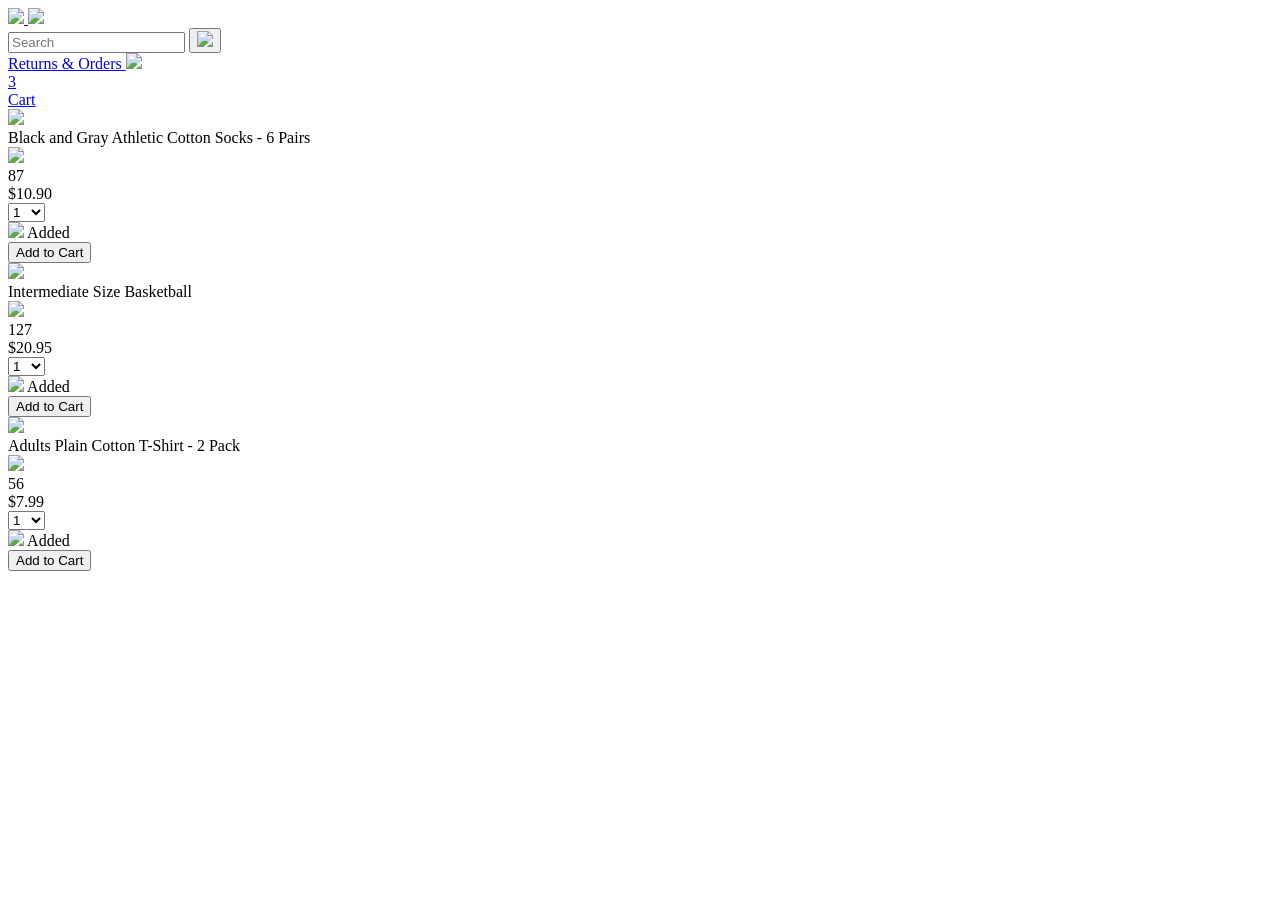
==== amazon.html @ 9a3124da "add to cart btn interactive" ====
<!DOCTYPE html>
<html>
  <head>
    <title>Amazon Project</title>

    <!-- This code is needed for responsive design to work.
      (Responsive design = make the website look good on
      smaller screen sizes like a phone or a tablet). -->
    <meta name="viewport" content="width=device-width, initial-scale=1">

    <!-- Load a font called Roboto from Google Fonts. -->
    <link rel="preconnect" href="https://fonts.googleapis.com">
    <link rel="preconnect" href="https://fonts.gstatic.com" crossorigin>
    <link href="https://fonts.googleapis.com/css2?family=Roboto:wght@400;500;700&display=swap" rel="stylesheet">

    <!-- Here are the CSS files for this page. -->
    <link rel="stylesheet" href="styles/shared/general.css">
    <link rel="stylesheet" href="styles/shared/amazon-header.css">
    <link rel="stylesheet" href="styles/pages/amazon.css">
  </head>
  <body>
    <div class="amazon-header">
      <div class="amazon-header-left-section">
        <a href="amazon.html" class="header-link">
          <img class="amazon-logo"
            src="images/amazon-logo-white.png">
          <img class="amazon-mobile-logo"
            src="images/amazon-mobile-logo-white.png">
        </a>
      </div>

      <div class="amazon-header-middle-section">
        <input class="search-bar" type="text" placeholder="Search">

        <button class="search-button">
          <img class="search-icon" src="images/icons/search-icon.png">
        </button>
      </div>

      <div class="amazon-header-right-section">
        <a class="orders-link header-link" href="orders.html">
          <span class="returns-text">Returns</span>
          <span class="orders-text">& Orders</span>
        </a>

        <a class="cart-link header-link" href="checkout.html">
          <img class="cart-icon" src="images/icons/cart-icon.png">
          <div class="cart-quantity">3</div>
          <div class="cart-text">Cart</div>
        </a>
      </div>
    </div>
    
    <div class="main">
      <div class="products-grid">
        <div class="product-container">
          <div class="product-image-container">
            <img class="product-image"
              src="images/products/athletic-cotton-socks-6-pairs.jpg">
          </div>

          <div class="product-name limit-text-to-2-lines">
            Black and Gray Athletic Cotton Socks - 6 Pairs
          </div>

          <div class="product-rating-container">
            <img class="product-rating-stars"
              src="images/ratings/rating-45.png">
            <div class="product-rating-count link-primary">
              87
            </div>
          </div>

          <div class="product-price">
            $10.90
          </div>

          <div class="product-quantity-container">
            <select>
              <option selected value="1">1</option>
              <option value="2">2</option>
              <option value="3">3</option>
              <option value="4">4</option>
              <option value="5">5</option>
              <option value="6">6</option>
              <option value="7">7</option>
              <option value="8">8</option>
              <option value="9">9</option>
              <option value="10">10</option>
            </select>
          </div>

          <div class="product-spacer"></div>

          <div class="added-to-cart">
            <img src="images/icons/checkmark.png">
            Added
          </div>

          <button class="add-to-cart-button button-primary">
            Add to Cart
          </button>
        </div>

        <div class="product-container">
          <div class="product-image-container">
            <img class="product-image"
              src="images/products/intermediate-composite-basketball.jpg">
          </div>

          <div class="product-name limit-text-to-2-lines">
            Intermediate Size Basketball
          </div>

          <div class="product-rating-container">
            <img class="product-rating-stars"
              src="images/ratings/rating-40.png">
            <div class="product-rating-count link-primary">
              127
            </div>
          </div>

          <div class="product-price">
            $20.95
          </div>

          <div class="product-quantity-container">
            <select>
              <option selected value="1">1</option>
              <option value="2">2</option>
              <option value="3">3</option>
              <option value="4">4</option>
              <option value="5">5</option>
              <option value="6">6</option>
              <option value="7">7</option>
              <option value="8">8</option>
              <option value="9">9</option>
              <option value="10">10</option>
            </select>
          </div>

          <div class="product-spacer"></div>

          <div class="added-to-cart">
            <img src="images/icons/checkmark.png">
            Added
          </div>

          <button class="add-to-cart-button button-primary">
            Add to Cart
          </button>
        </div>

        <div class="product-container">
          <div class="product-image-container">
            <img class="product-image"
              src="images/products/adults-plain-cotton-tshirt-2-pack-teal.jpg">
          </div>

          <div class="product-name limit-text-to-2-lines">
            Adults Plain Cotton T-Shirt - 2 Pack
          </div>

          <div class="product-rating-container">
            <img class="product-rating-stars"
              src="images/ratings/rating-45.png">
            <div class="product-rating-count link-primary">
              56
            </div>
          </div>

          <div class="product-price">
            $7.99
          </div>

          <div class="product-quantity-container">
            <select>
              <option selected value="1">1</option>
              <option value="2">2</option>
              <option value="3">3</option>
              <option value="4">4</option>
              <option value="5">5</option>
              <option value="6">6</option>
              <option value="7">7</option>
              <option value="8">8</option>
              <option value="9">9</option>
              <option value="10">10</option>
            </select>
          </div>

          <div class="product-spacer"></div>

          <div class="added-to-cart">
            <img src="images/icons/checkmark.png">
            Added
          </div>

          <button class="add-to-cart-button button-primary">
            Add to Cart
          </button>
        </div>
      </div>
    </div>

    <script src="scripts/amazon.js"></script>
  </body>
</html>
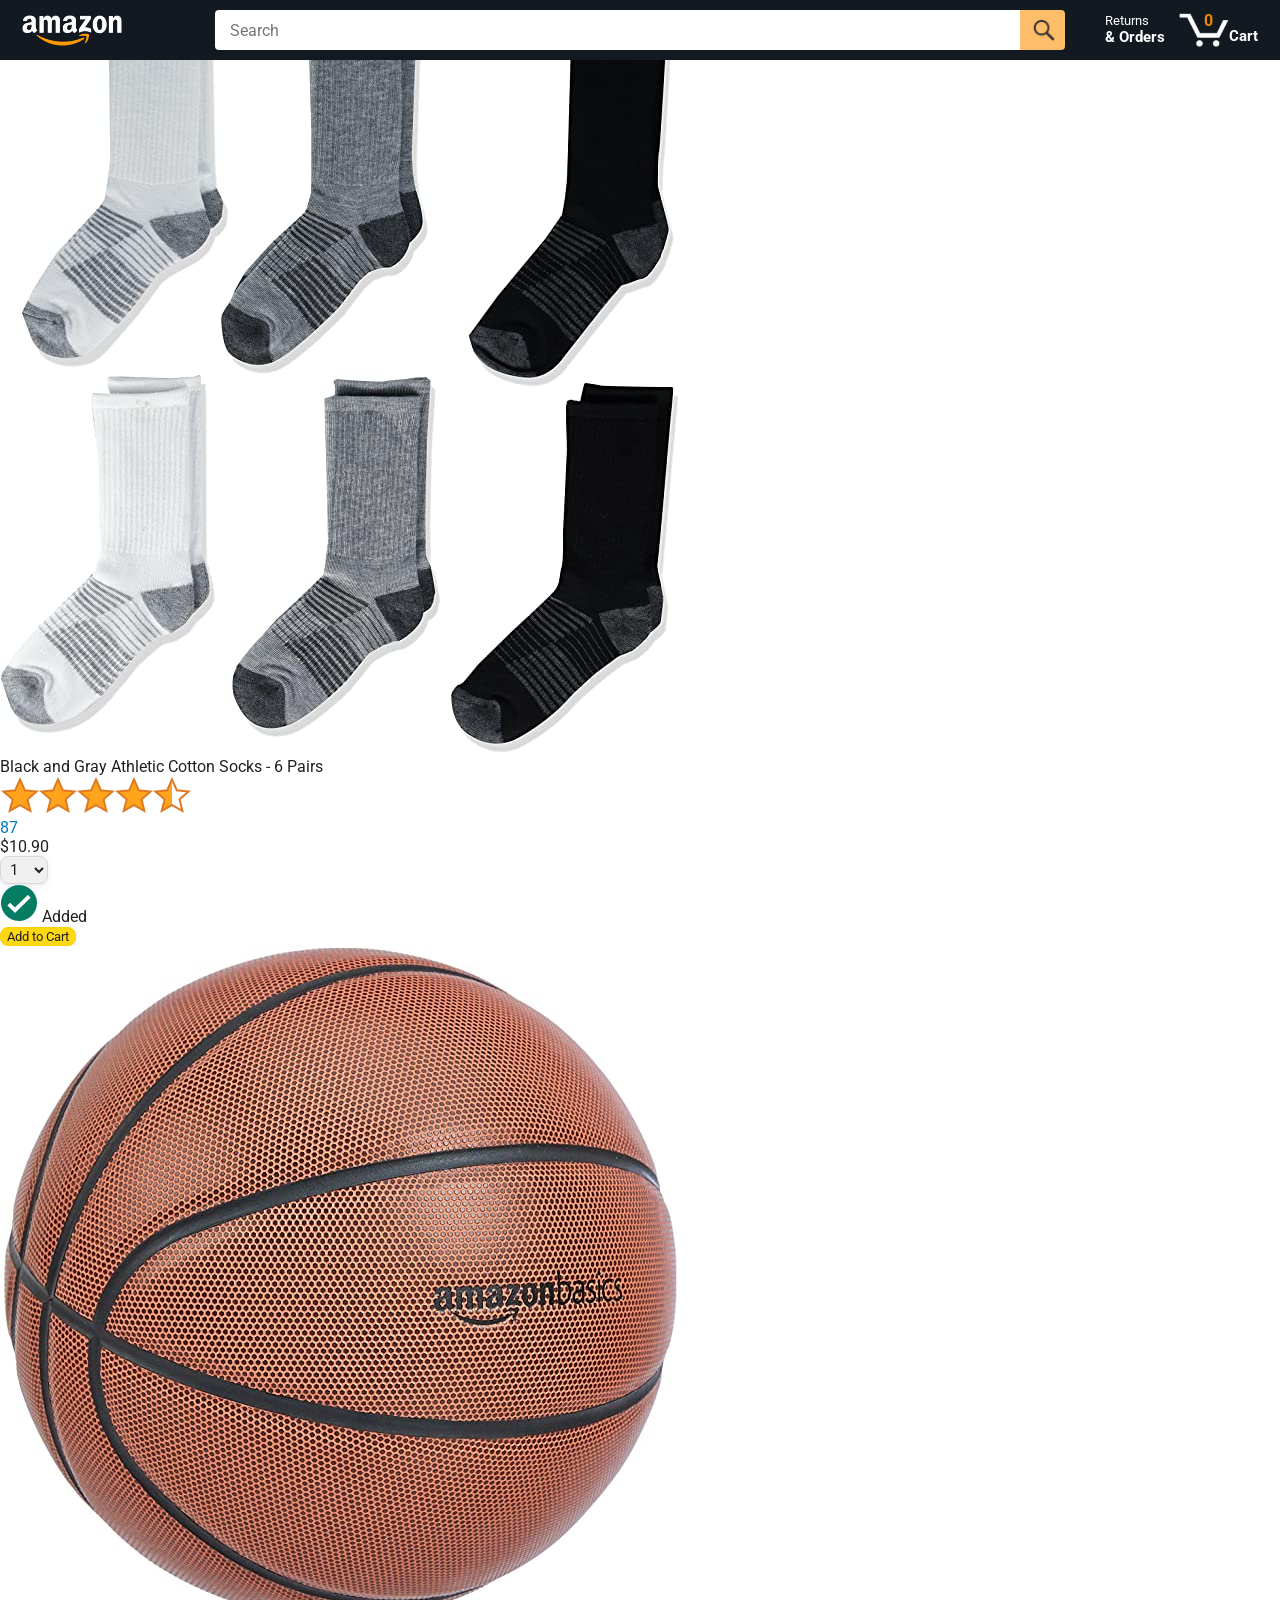
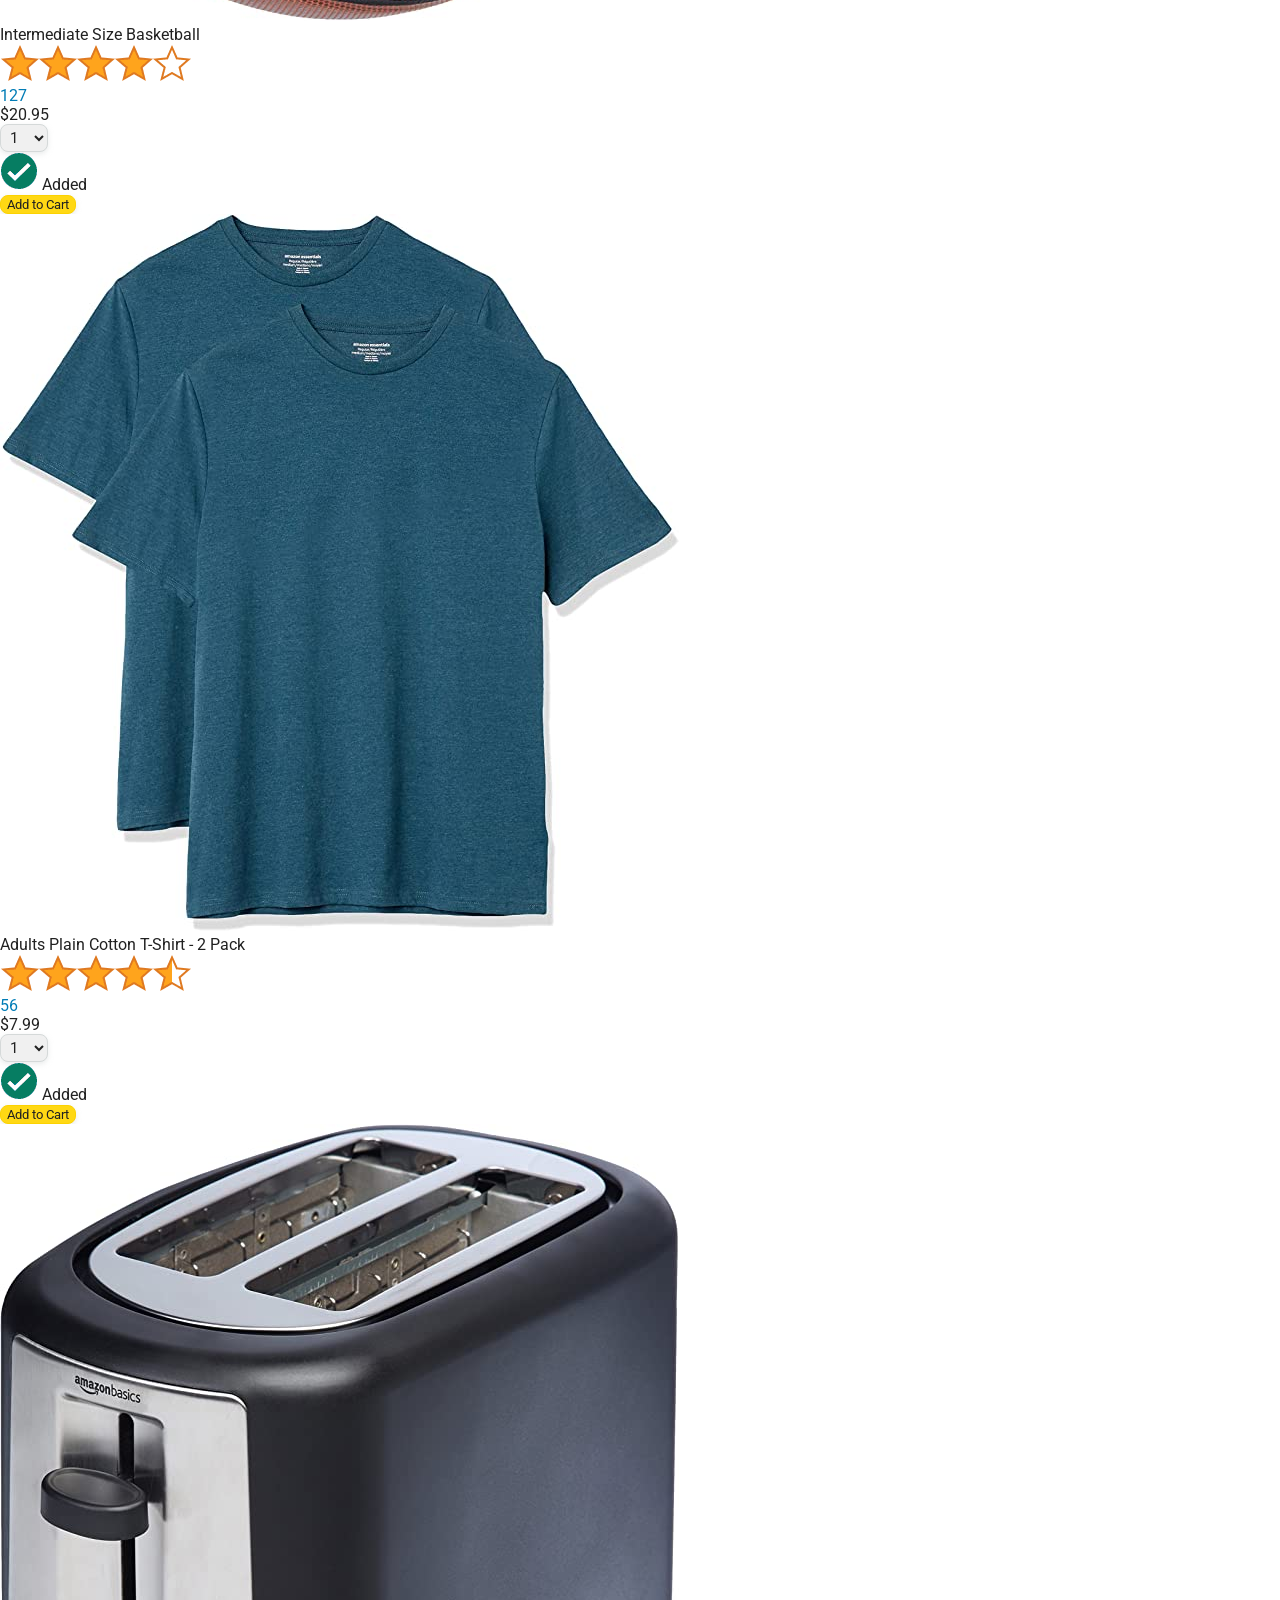
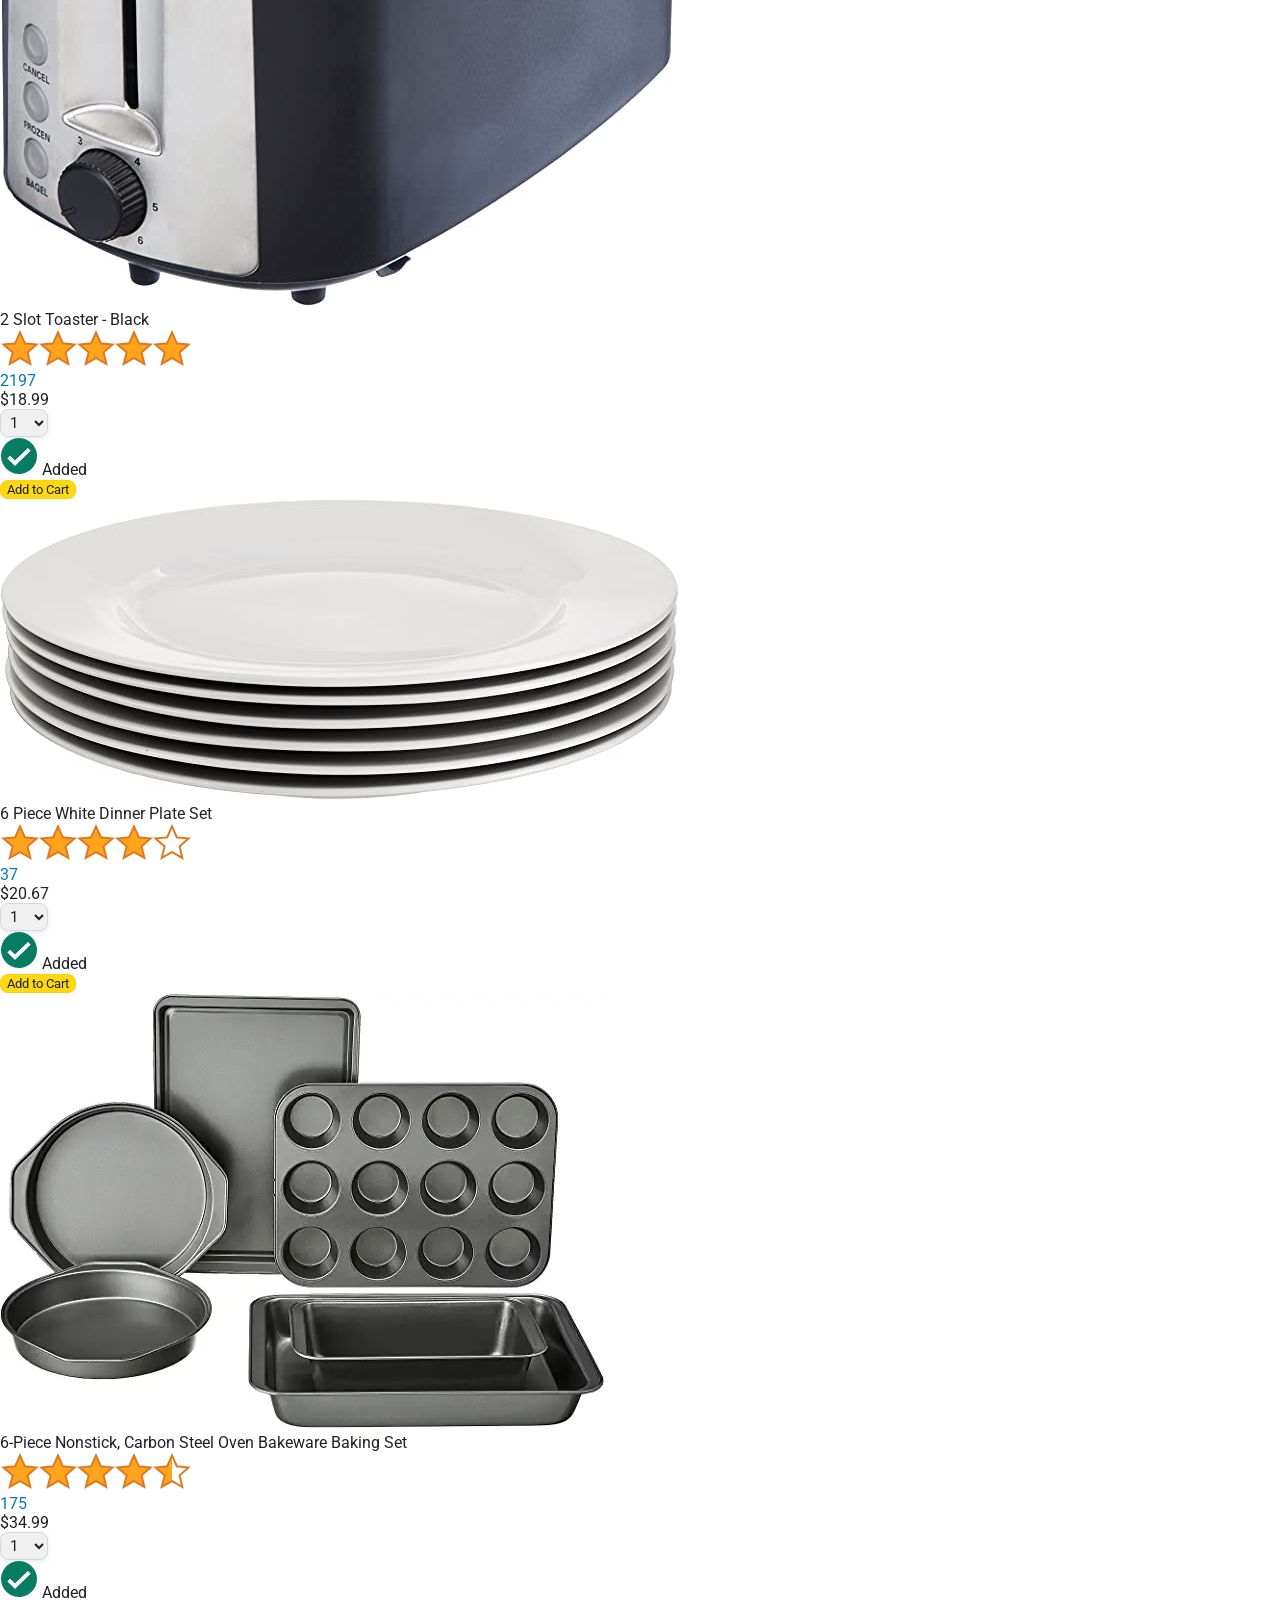
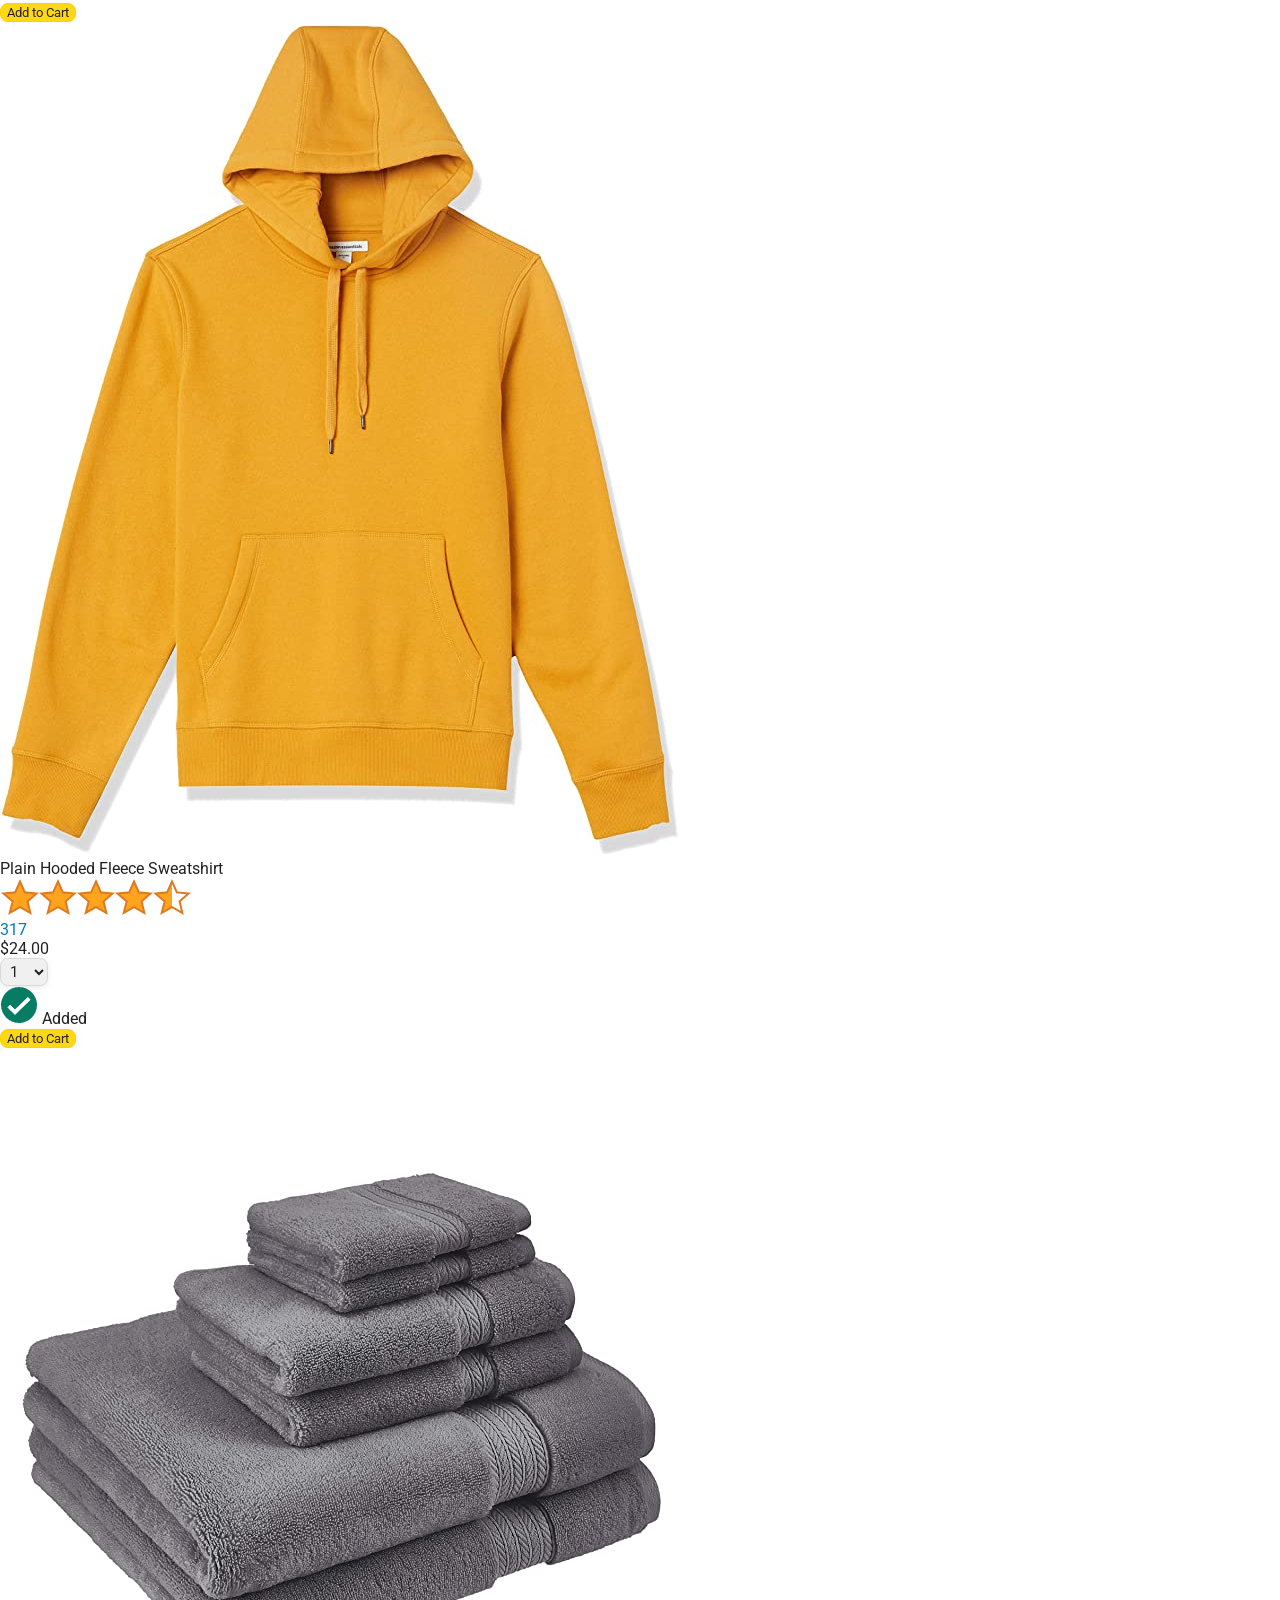
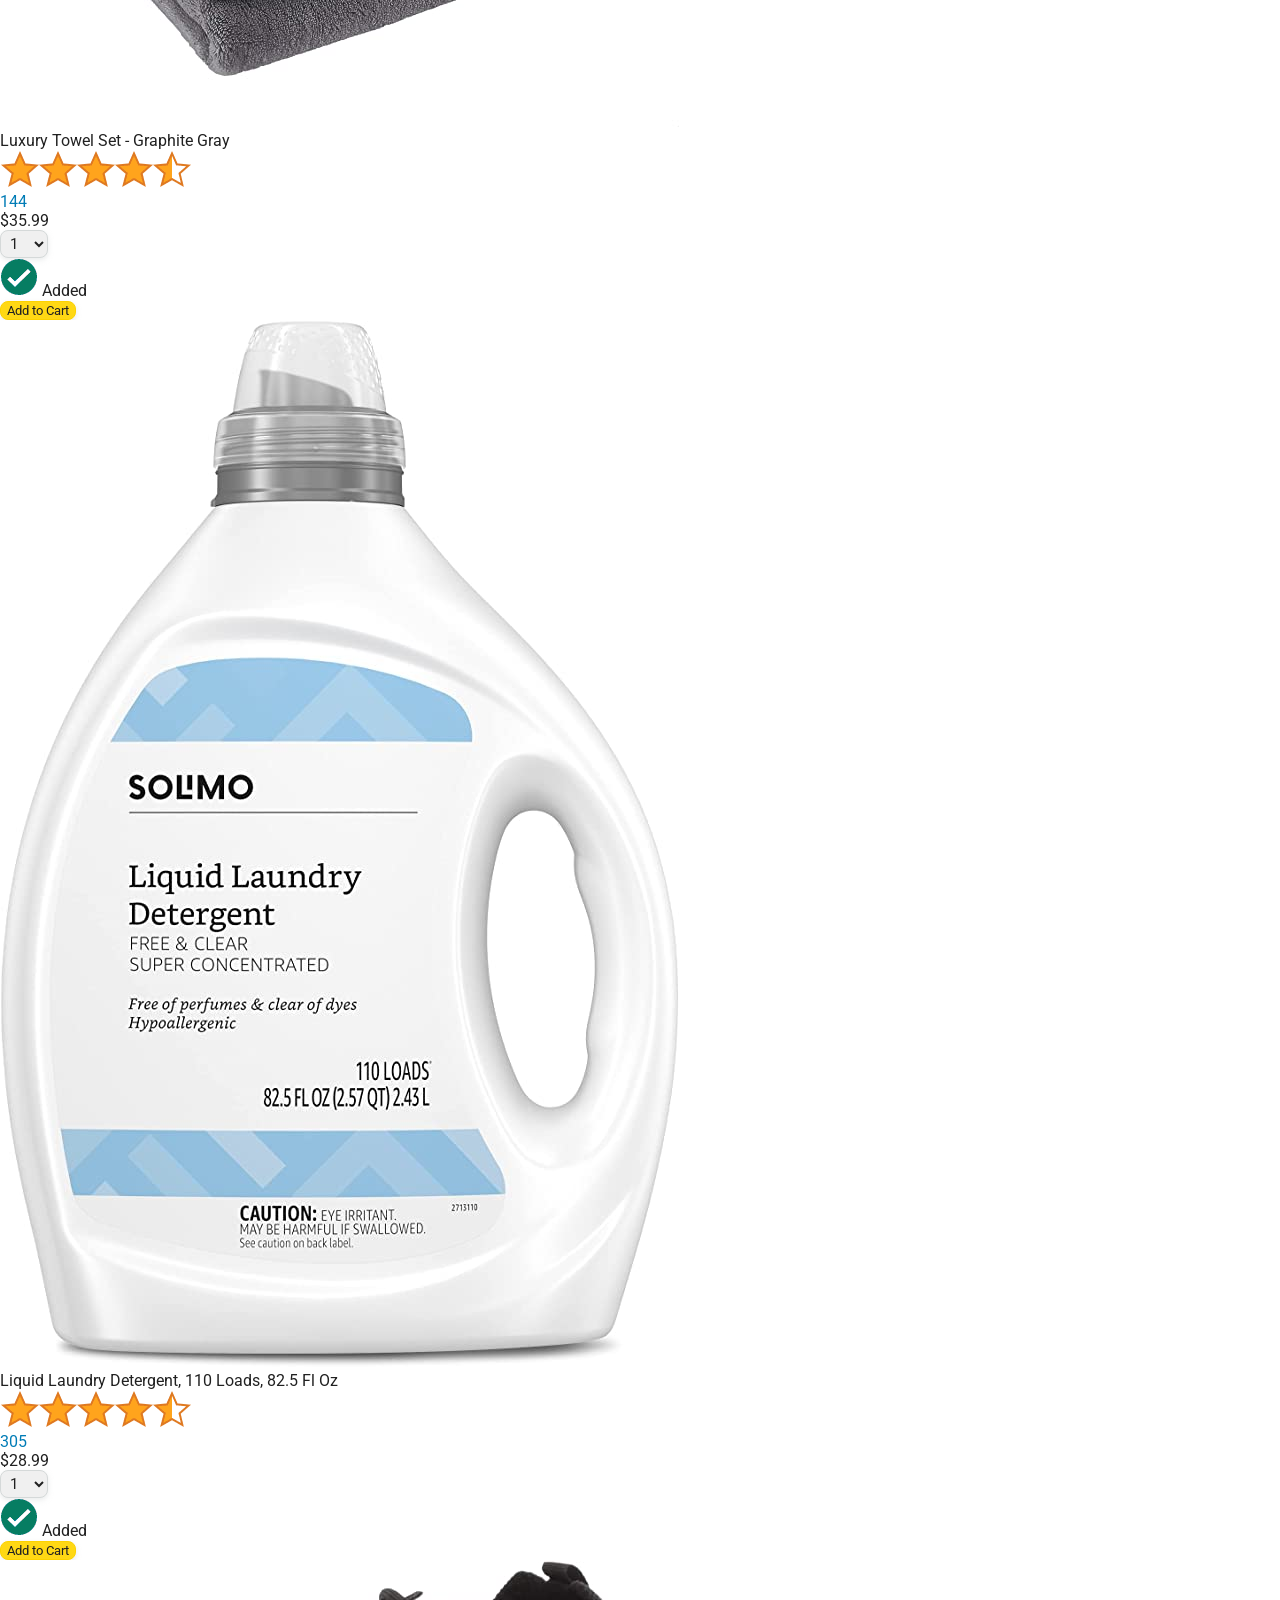
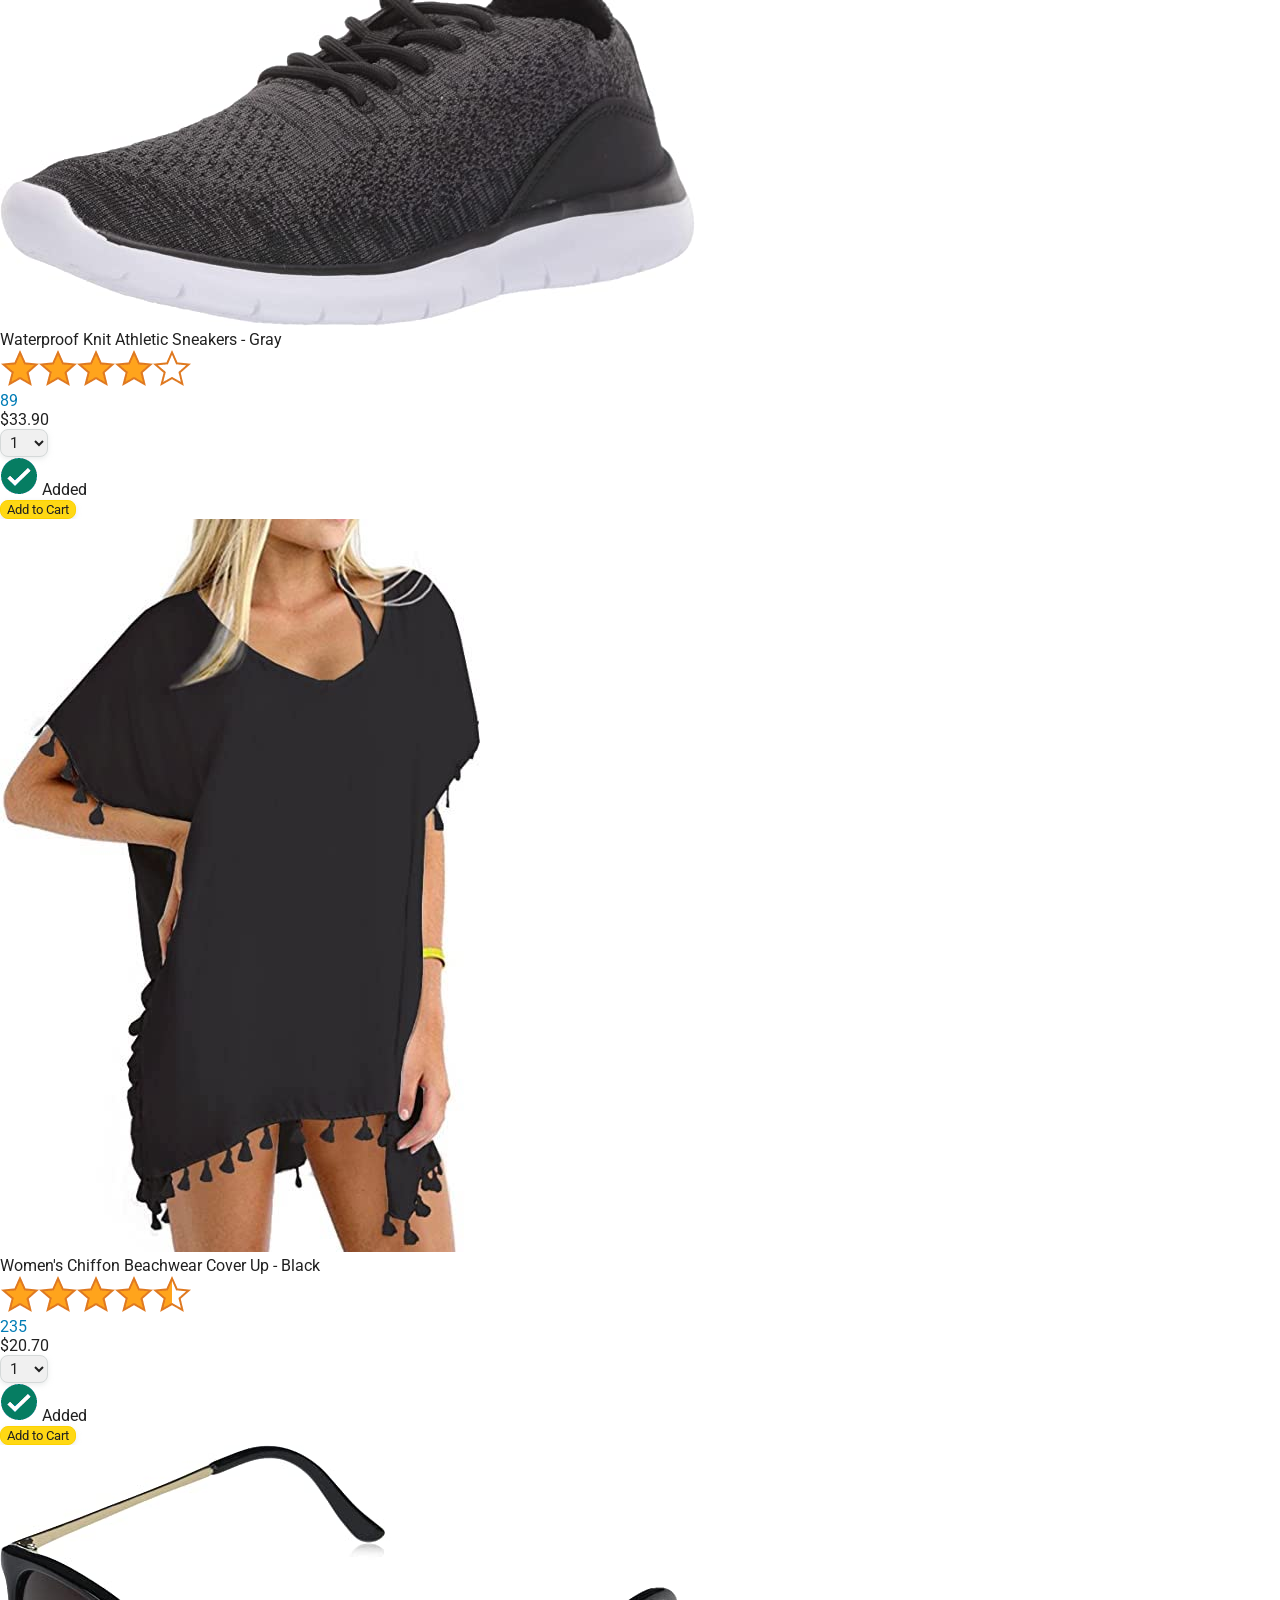
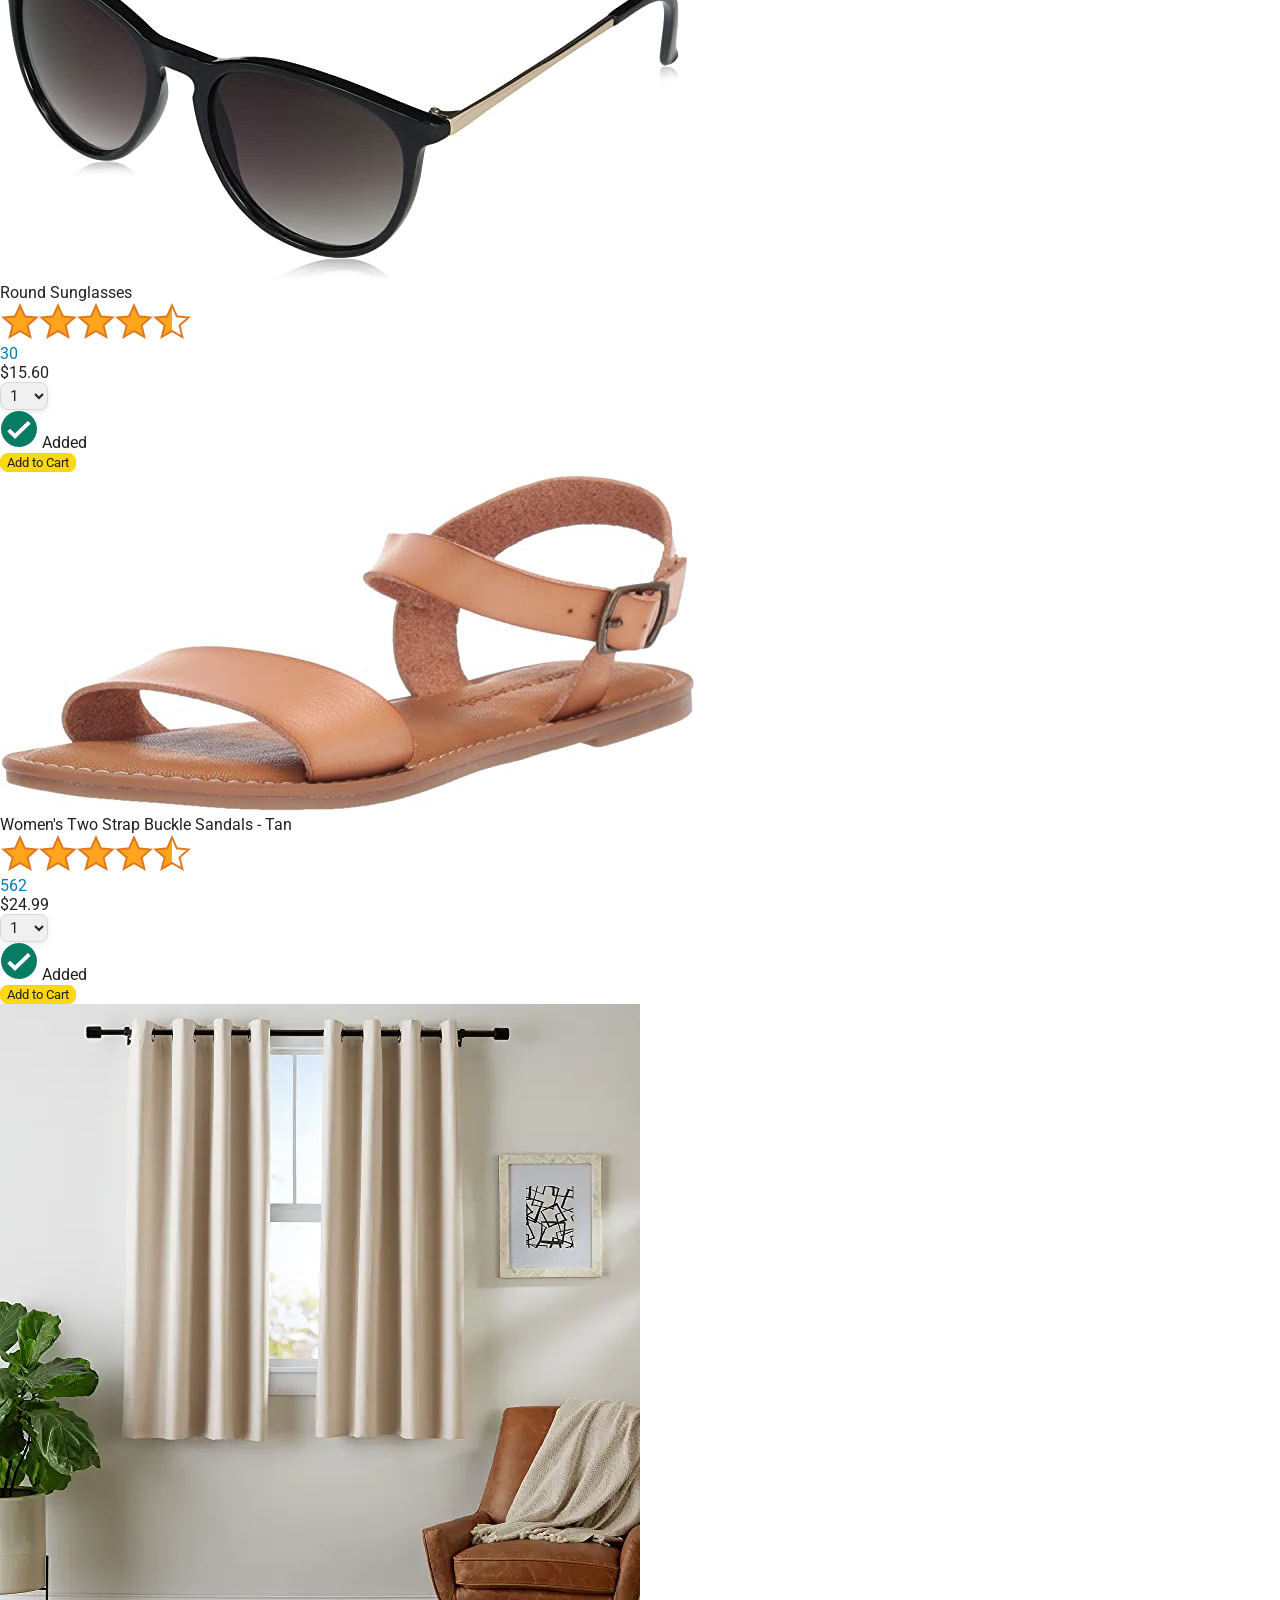
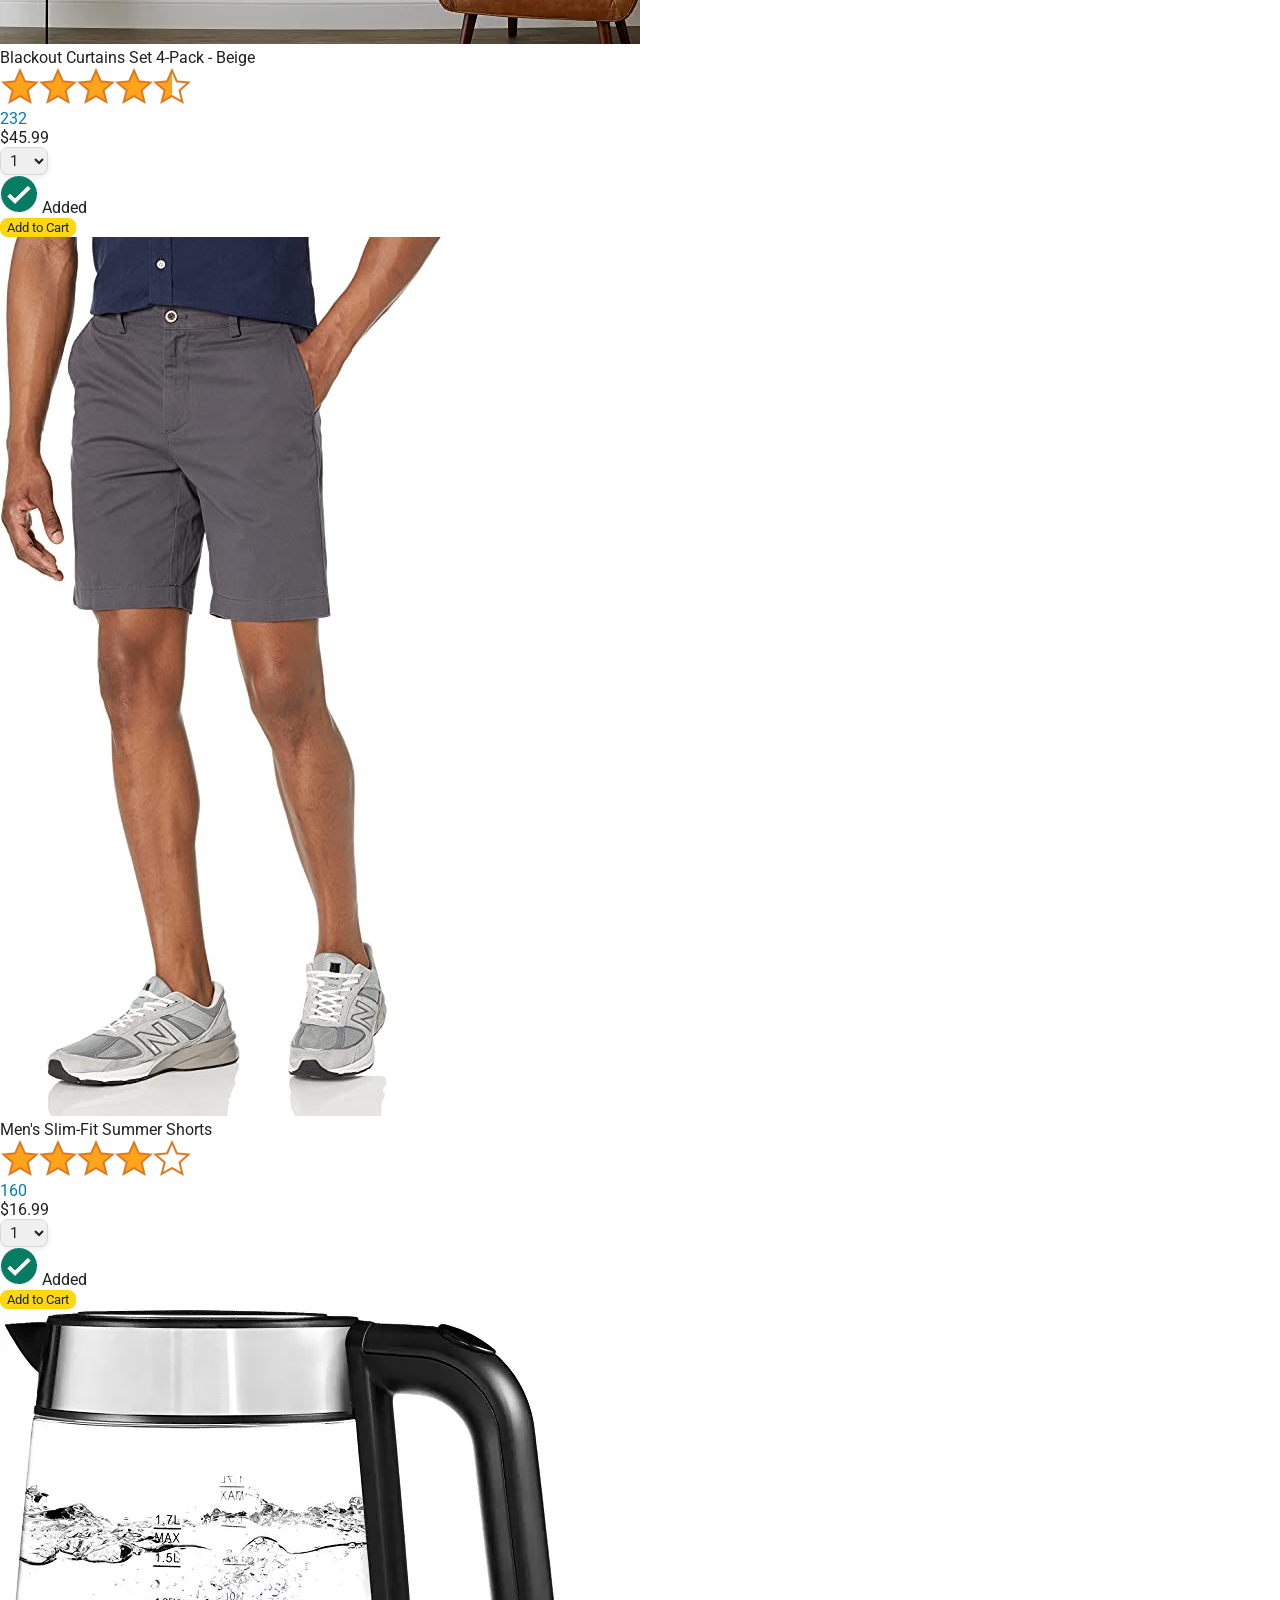
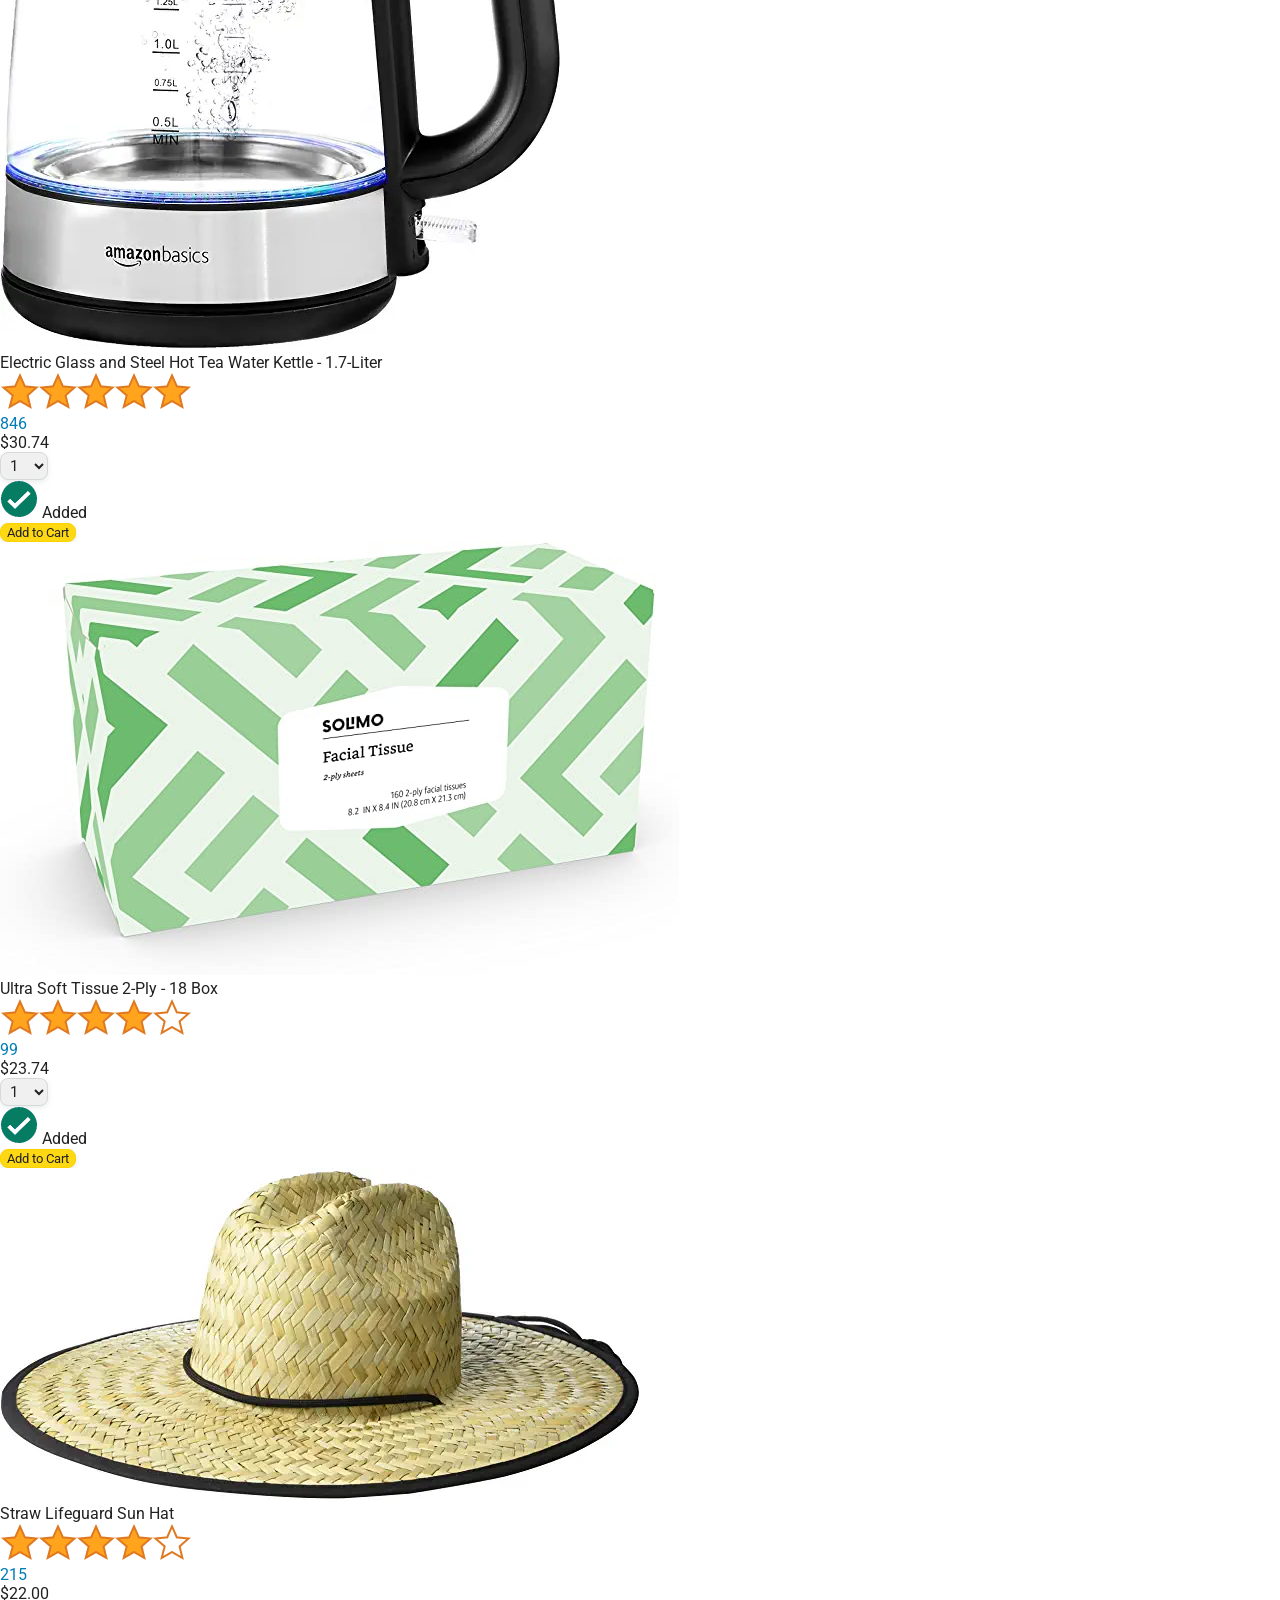
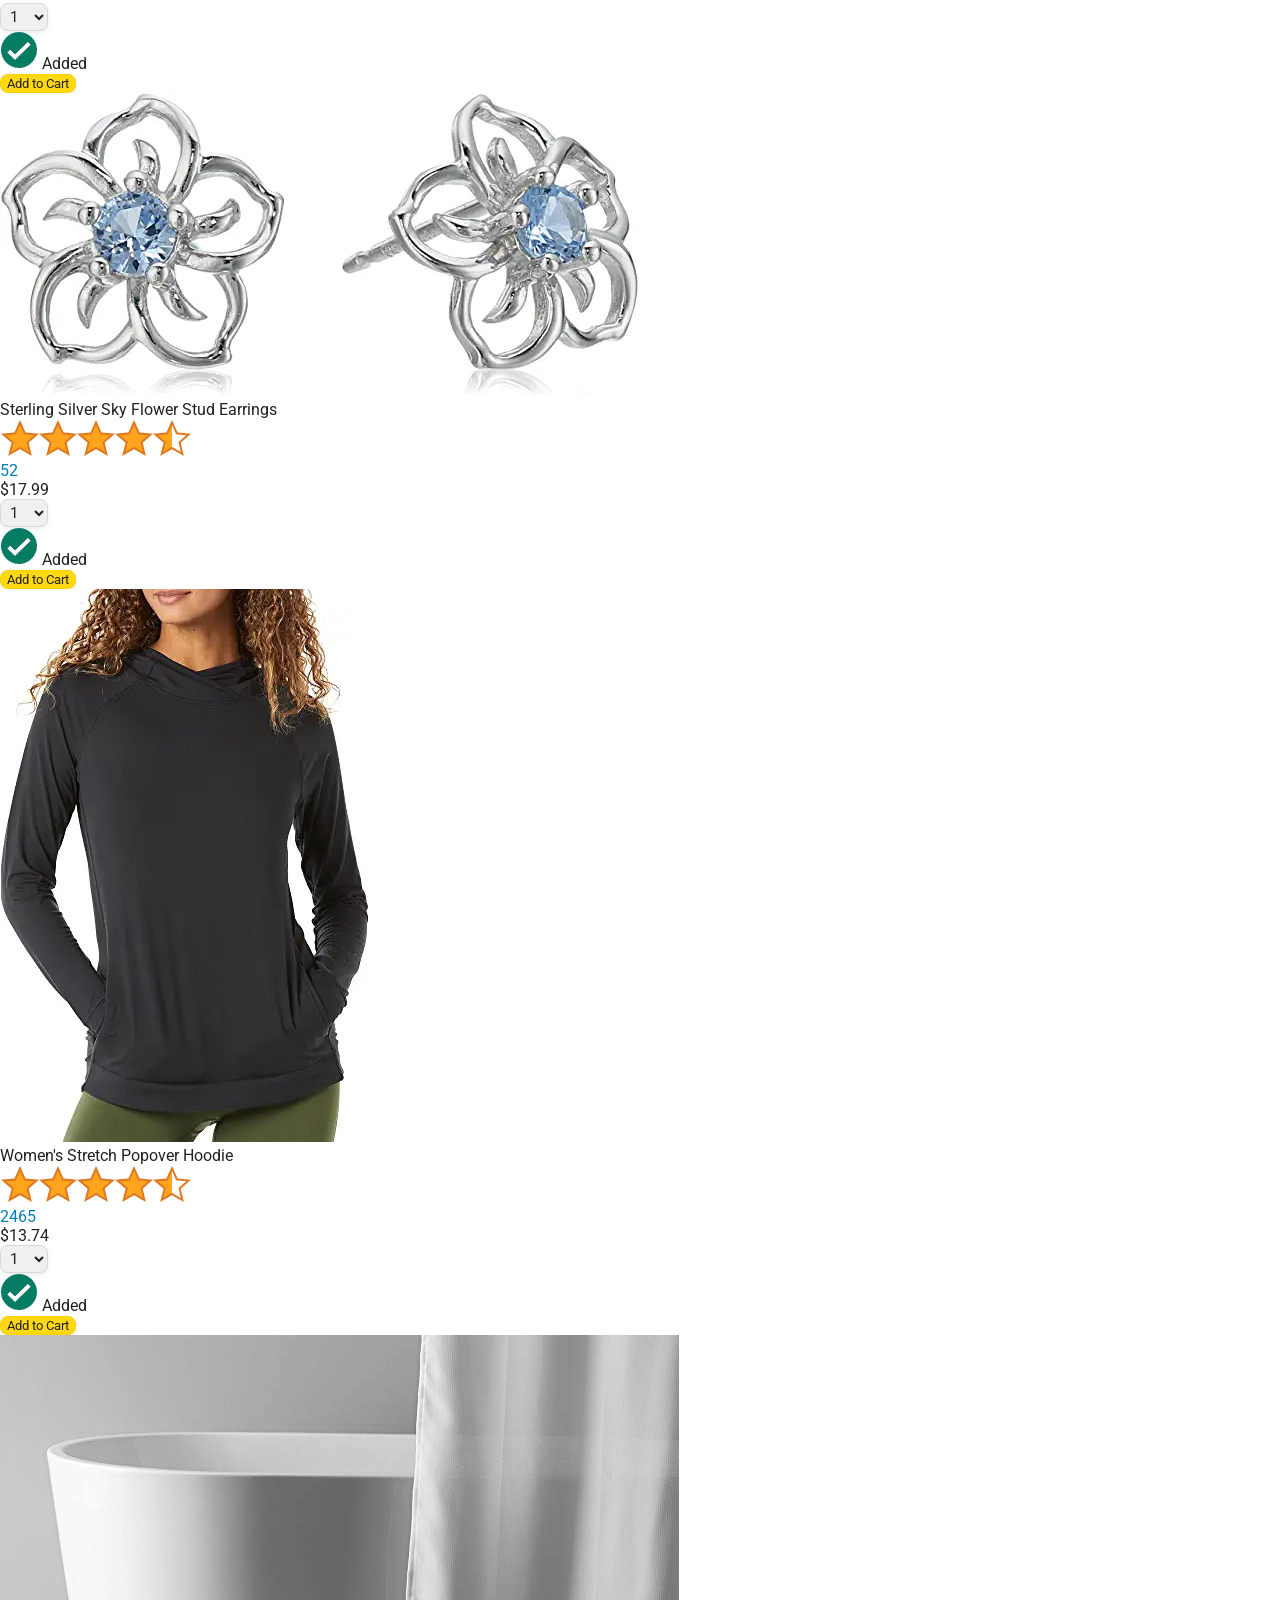
==== commit 025a4df7: "fixed price formatting and radio button" ====
--- a/amazon.html
+++ b/amazon.html
@@ -1,4 +1,4 @@
-<!DOCTYPE html>
+<!doctype html>
 <html>
   <head>
     <title>Amazon Project</title>
@@ -6,34 +6,38 @@
     <!-- This code is needed for responsive design to work.
       (Responsive design = make the website look good on
       smaller screen sizes like a phone or a tablet). -->
-    <meta name="viewport" content="width=device-width, initial-scale=1">
+    <meta name="viewport" content="width=device-width, initial-scale=1" />
 
     <!-- Load a font called Roboto from Google Fonts. -->
-    <link rel="preconnect" href="https://fonts.googleapis.com">
-    <link rel="preconnect" href="https://fonts.gstatic.com" crossorigin>
-    <link href="https://fonts.googleapis.com/css2?family=Roboto:wght@400;500;700&display=swap" rel="stylesheet">
+    <link rel="preconnect" href="https://fonts.googleapis.com" />
+    <link rel="preconnect" href="https://fonts.gstatic.com" crossorigin />
+    <link
+      href="https://fonts.googleapis.com/css2?family=Roboto:wght@400;500;700&display=swap"
+      rel="stylesheet"
+    />
 
     <!-- Here are the CSS files for this page. -->
-    <link rel="stylesheet" href="styles/shared/general.css">
-    <link rel="stylesheet" href="styles/shared/amazon-header.css">
-    <link rel="stylesheet" href="styles/pages/amazon.css">
+    <link rel="stylesheet" href="styles/shared/general.css" />
+    <link rel="stylesheet" href="styles/shared/amazon-header.css" />
+    <link rel="stylesheet" href="styles/pages/amazon.css" />
   </head>
   <body>
     <div class="amazon-header">
       <div class="amazon-header-left-section">
         <a href="amazon.html" class="header-link">
-          <img class="amazon-logo"
-            src="images/amazon-logo-white.png">
-          <img class="amazon-mobile-logo"
-            src="images/amazon-mobile-logo-white.png">
+          <img class="amazon-logo" src="images/amazon-logo-white.png" />
+          <img
+            class="amazon-mobile-logo"
+            src="images/amazon-mobile-logo-white.png"
+          />
         </a>
       </div>
 
       <div class="amazon-header-middle-section">
-        <input class="search-bar" type="text" placeholder="Search">
+        <input class="search-bar" type="text" placeholder="Search" />
 
         <button class="search-button">
-          <img class="search-icon" src="images/icons/search-icon.png">
+          <img class="search-icon" src="images/icons/search-icon.png" />
         </button>
       </div>
 
@@ -44,164 +48,21 @@
         </a>
 
         <a class="cart-link header-link" href="checkout.html">
-          <img class="cart-icon" src="images/icons/cart-icon.png">
-          <div class="cart-quantity">3</div>
+          <img class="cart-icon" src="images/icons/cart-icon.png" />
+          <div class="cart-quantity js-cart-quantity">0</div>
           <div class="cart-text">Cart</div>
         </a>
       </div>
     </div>
-    
+
     <div class="main">
-      <div class="products-grid">
-        <div class="product-container">
-          <div class="product-image-container">
-            <img class="product-image"
-              src="images/products/athletic-cotton-socks-6-pairs.jpg">
-          </div>
-
-          <div class="product-name limit-text-to-2-lines">
-            Black and Gray Athletic Cotton Socks - 6 Pairs
-          </div>
-
-          <div class="product-rating-container">
-            <img class="product-rating-stars"
-              src="images/ratings/rating-45.png">
-            <div class="product-rating-count link-primary">
-              87
-            </div>
-          </div>
-
-          <div class="product-price">
-            $10.90
-          </div>
-
-          <div class="product-quantity-container">
-            <select>
-              <option selected value="1">1</option>
-              <option value="2">2</option>
-              <option value="3">3</option>
-              <option value="4">4</option>
-              <option value="5">5</option>
-              <option value="6">6</option>
-              <option value="7">7</option>
-              <option value="8">8</option>
-              <option value="9">9</option>
-              <option value="10">10</option>
-            </select>
-          </div>
-
-          <div class="product-spacer"></div>
-
-          <div class="added-to-cart">
-            <img src="images/icons/checkmark.png">
-            Added
-          </div>
-
-          <button class="add-to-cart-button button-primary">
-            Add to Cart
-          </button>
-        </div>
-
-        <div class="product-container">
-          <div class="product-image-container">
-            <img class="product-image"
-              src="images/products/intermediate-composite-basketball.jpg">
-          </div>
-
-          <div class="product-name limit-text-to-2-lines">
-            Intermediate Size Basketball
-          </div>
-
-          <div class="product-rating-container">
-            <img class="product-rating-stars"
-              src="images/ratings/rating-40.png">
-            <div class="product-rating-count link-primary">
-              127
-            </div>
-          </div>
-
-          <div class="product-price">
-            $20.95
-          </div>
-
-          <div class="product-quantity-container">
-            <select>
-              <option selected value="1">1</option>
-              <option value="2">2</option>
-              <option value="3">3</option>
-              <option value="4">4</option>
-              <option value="5">5</option>
-              <option value="6">6</option>
-              <option value="7">7</option>
-              <option value="8">8</option>
-              <option value="9">9</option>
-              <option value="10">10</option>
-            </select>
-          </div>
-
-          <div class="product-spacer"></div>
-
-          <div class="added-to-cart">
-            <img src="images/icons/checkmark.png">
-            Added
-          </div>
-
-          <button class="add-to-cart-button button-primary">
-            Add to Cart
-          </button>
-        </div>
-
-        <div class="product-container">
-          <div class="product-image-container">
-            <img class="product-image"
-              src="images/products/adults-plain-cotton-tshirt-2-pack-teal.jpg">
-          </div>
-
-          <div class="product-name limit-text-to-2-lines">
-            Adults Plain Cotton T-Shirt - 2 Pack
-          </div>
-
-          <div class="product-rating-container">
-            <img class="product-rating-stars"
-              src="images/ratings/rating-45.png">
-            <div class="product-rating-count link-primary">
-              56
-            </div>
-          </div>
-
-          <div class="product-price">
-            $7.99
-          </div>
-
-          <div class="product-quantity-container">
-            <select>
-              <option selected value="1">1</option>
-              <option value="2">2</option>
-              <option value="3">3</option>
-              <option value="4">4</option>
-              <option value="5">5</option>
-              <option value="6">6</option>
-              <option value="7">7</option>
-              <option value="8">8</option>
-              <option value="9">9</option>
-              <option value="10">10</option>
-            </select>
-          </div>
-
-          <div class="product-spacer"></div>
-
-          <div class="added-to-cart">
-            <img src="images/icons/checkmark.png">
-            Added
-          </div>
-
-          <button class="add-to-cart-button button-primary">
-            Add to Cart
-          </button>
-        </div>
-      </div>
+      <div class="products-grid js-products-grid"></div>
     </div>
 
-    <script src="scripts/amazon.js"></script>
+    
+
+    
+
+    <script type="module" src="scripts/amazon.js"></script>
   </body>
 </html>
--- a/styles/shared/general.css
+++ b/styles/shared/general.css
@@ -0,0 +1,101 @@
+body {
+  font-family: Roboto, Arial;
+  color: rgb(33, 33, 33);
+  /* The <body> element has a default margin of 8px
+     on all sides. This removes the default margins. */
+  margin: 0;
+}
+
+/* <p> elements have a default margin on the top
+   and bottom. This removes the default margins. */
+p {
+  margin: 0;
+}
+
+button {
+  cursor: pointer;
+}
+
+select {
+  cursor: pointer;
+}
+
+input, select, button {
+  font-family: Roboto, Arial;
+}
+
+.button-primary {
+  color: rgb(33, 33, 33);
+  background-color: rgb(255, 216, 20);
+  border: 1px solid rgb(252, 210, 0);
+  border-radius: 8px;
+  cursor: pointer;
+  box-shadow: 0 2px 5px rgba(213, 217, 217, 0.5);
+}
+
+.button-primary:hover {
+  background-color: rgb(247, 202, 0);
+  border: 1px solid rgb(242, 194, 0);
+}
+
+.button-primary:active {
+  background: rgb(255, 216, 20);
+  border-color: rgb(252, 210, 0);
+  box-shadow: none;
+}
+
+.button-secondary {
+  color: rgb(33, 33, 33);
+  background: white;
+  border: 1px solid rgb(213, 217, 217);
+  border-radius: 8px;
+  cursor: pointer;
+  box-shadow: 0 2px 5px rgba(213, 217, 217, 0.5);
+}
+
+.button-secondary:hover {
+  background-color: rgb(247, 250, 250);
+}
+
+.button-secondary:active {
+  background-color: rgb(237, 253, 255);
+  box-shadow: none;
+}
+
+/* These styles will limit text to 2 lines. Anything
+   beyond 2 lines will be replaced with "..."
+   You can find this code by using an A.I. tool or by
+   searching in Google.
+   https://css-tricks.com/almanac/properties/l/line-clamp/ */
+.limit-text-to-2-lines {
+  display: -webkit-box;
+  -webkit-line-clamp: 2;
+  -webkit-box-orient: vertical;
+  overflow: hidden;
+}
+
+.link-primary {
+  color: rgb(1, 124, 182);
+  cursor: pointer;
+}
+
+.link-primary:hover {
+  color: rgb(196, 80, 0);
+}
+
+/* Styles for dropdown selectors. */
+select {
+  color: rgb(33, 33, 33);
+  background-color: rgb(240, 240, 240);
+  border: 1px solid rgb(213, 217, 217);
+  border-radius: 8px;
+  padding: 3px 5px;
+  font-size: 15px;
+  cursor: pointer;
+  box-shadow: 0 2px 5px rgba(213, 217, 217, 0.5);
+}
+
+select:focus,
+input:focus {
+  outline: 2px solid rgb(255, 153, 0);
+}
--- a/styles/shared/amazon-header.css
+++ b/styles/shared/amazon-header.css
@@ -0,0 +1,149 @@
+.amazon-header {
+  background-color: rgb(19, 25, 33);
+  color: white;
+  padding-left: 15px;
+  padding-right: 15px;
+
+  display: flex;
+  align-items: center;
+  justify-content: space-between;
+
+  position: fixed;
+  top: 0;
+  left: 0;
+  right: 0;
+  height: 60px;
+}
+
+.amazon-header-left-section {
+  width: 180px;
+}
+
+@media (max-width: 800px) {
+  .amazon-header-left-section {
+    width: unset;
+  }
+}
+
+.header-link {
+  display: inline-block;
+  padding: 6px;
+  border-radius: 2px;
+  cursor: pointer;
+  text-decoration: none;
+  border: 1px solid rgba(0, 0, 0, 0);
+}
+
+.header-link:hover {
+  border: 1px solid white;
+}
+
+.amazon-logo {
+  width: 100px;
+  margin-top: 5px;
+}
+
+.amazon-mobile-logo {
+  display: none;
+}
+
+@media (max-width: 575px) {
+  .amazon-logo {
+    display: none;
+  }
+
+  .amazon-mobile-logo {
+    display: block;
+    height: 35px;
+    margin-top: 5px;
+  }
+}
+
+.amazon-header-middle-section {
+  flex: 1;
+  max-width: 850px;
+  margin-left: 10px;
+  margin-right: 10px;
+  display: flex;
+}
+
+.search-bar {
+  flex: 1;
+  width: 0;
+  font-size: 16px;
+  height: 38px;
+  padding-left: 15px;
+  border: none;
+  border-top-left-radius: 4px;
+  border-bottom-left-radius: 4px;
+  border-top-right-radius: 0;
+  border-bottom-right-radius: 0;
+}
+
+.search-button {
+  background-color: rgb(254, 189, 105);
+  border: none;
+  width: 45px;
+  height: 40px;
+  border-top-right-radius: 4px;
+  border-bottom-right-radius: 4px;
+  flex-shrink: 0;
+}
+
+.search-icon {
+  height: 22px;
+  margin-left: 2px;
+  margin-top: 3px;
+}
+
+.amazon-header-right-section {
+  width: 180px;
+  flex-shrink: 0;
+  display: flex;
+  justify-content: end;
+}
+
+.orders-link {
+  color: white;
+}
+
+.returns-text {
+  display: block;
+  font-size: 13px;
+}
+
+.orders-text {
+  display: block;
+  font-size: 15px;
+  font-weight: 700;
+}
+
+.cart-link {
+  color: white;
+  display: flex;
+  align-items: center;
+  position: relative;
+}
+
+.cart-icon {
+  width: 50px;
+}
+
+.cart-text {
+  margin-top: 12px;
+  font-size: 15px;
+  font-weight: 700;
+}
+
+.cart-quantity {
+  color: rgb(240, 136, 4);
+  font-size: 16px;
+  font-weight: 700;
+
+  position: absolute;
+  top: 4px;
+  left: 22px;
+  
+  width: 26px;
+  text-align: center;
+}
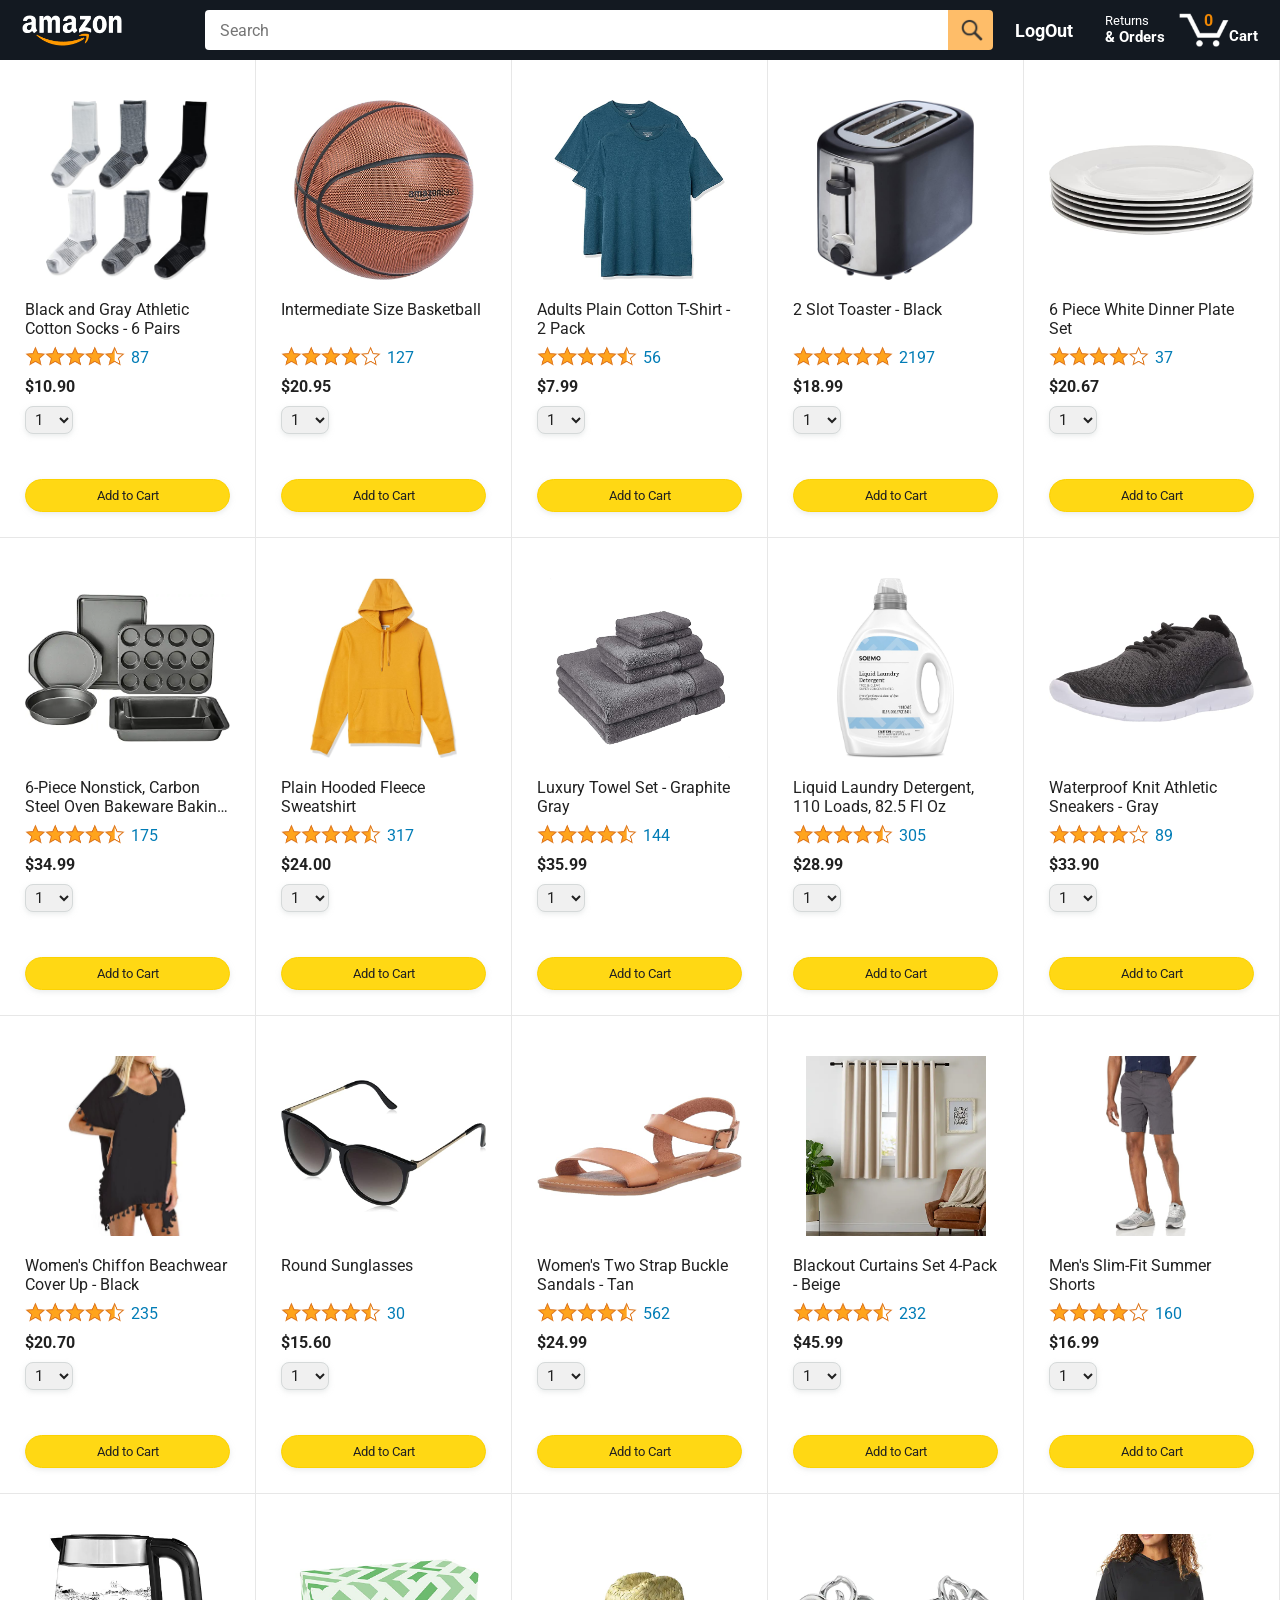
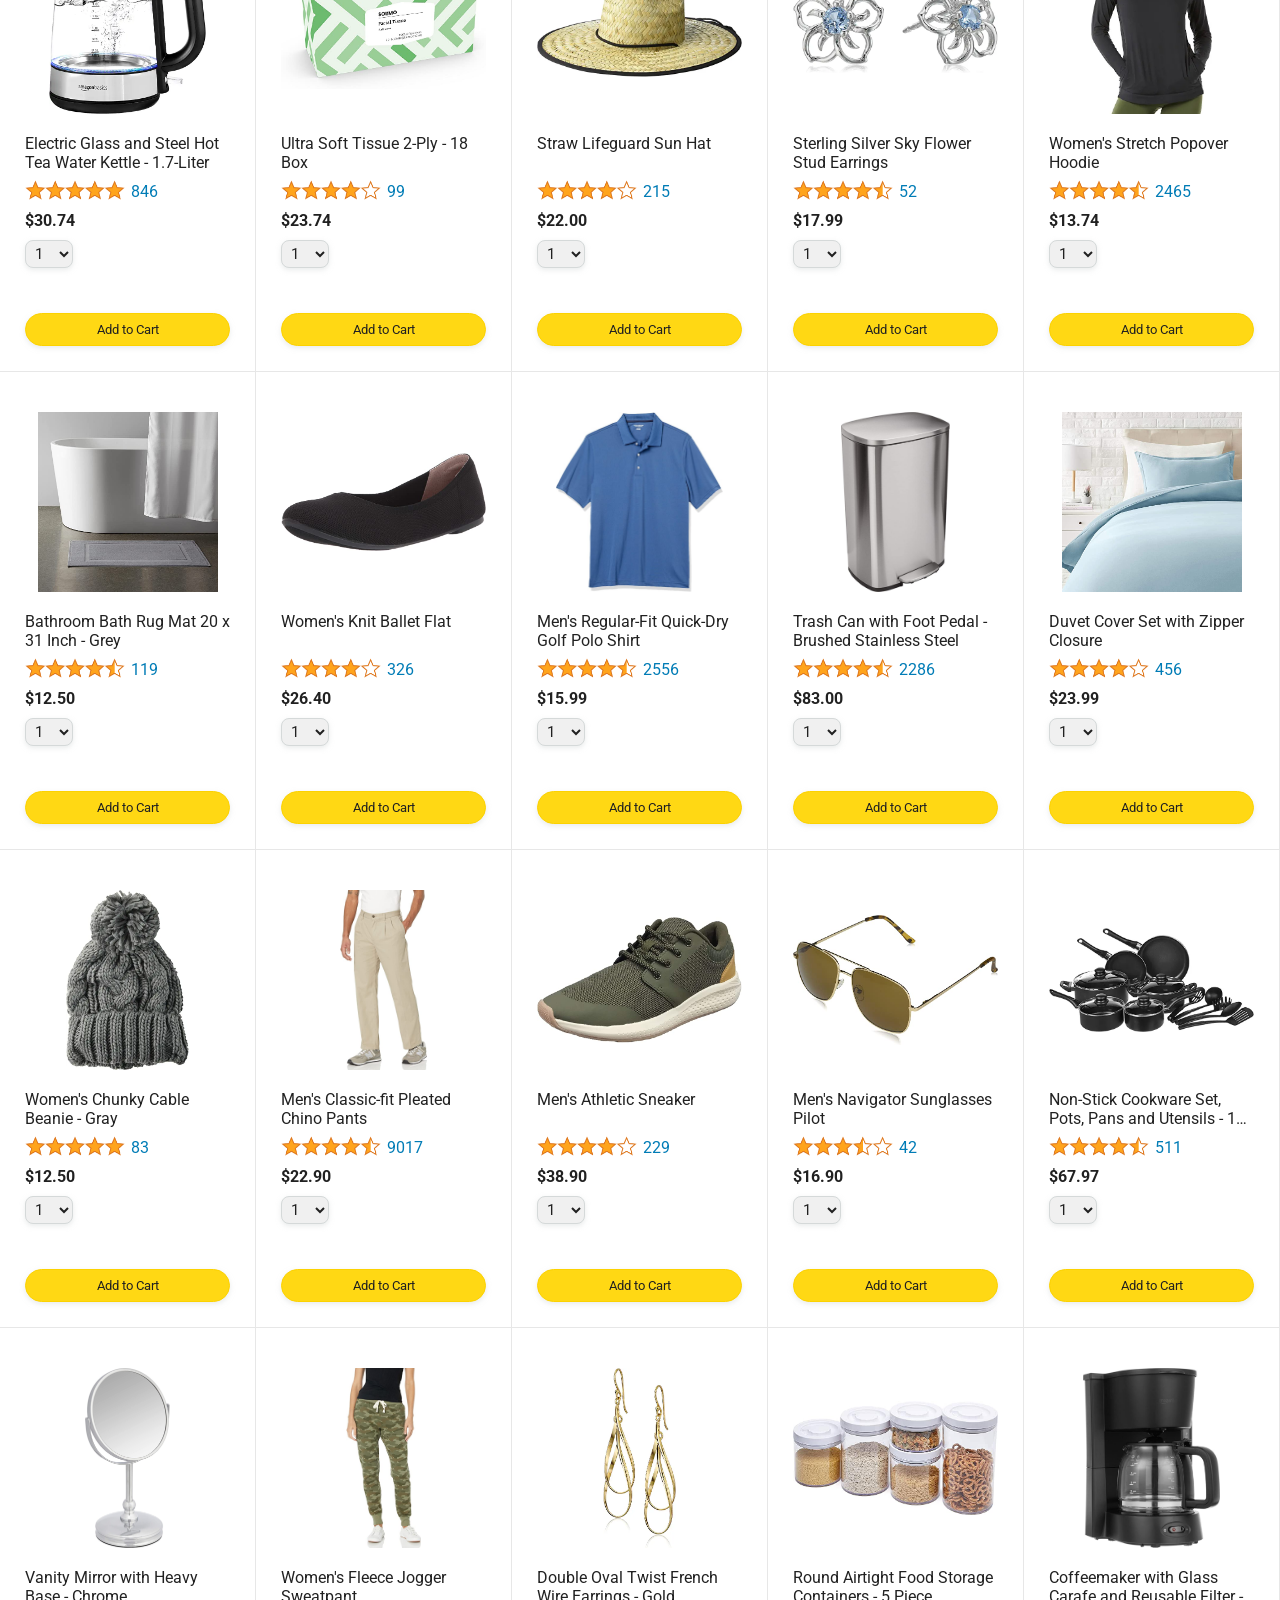
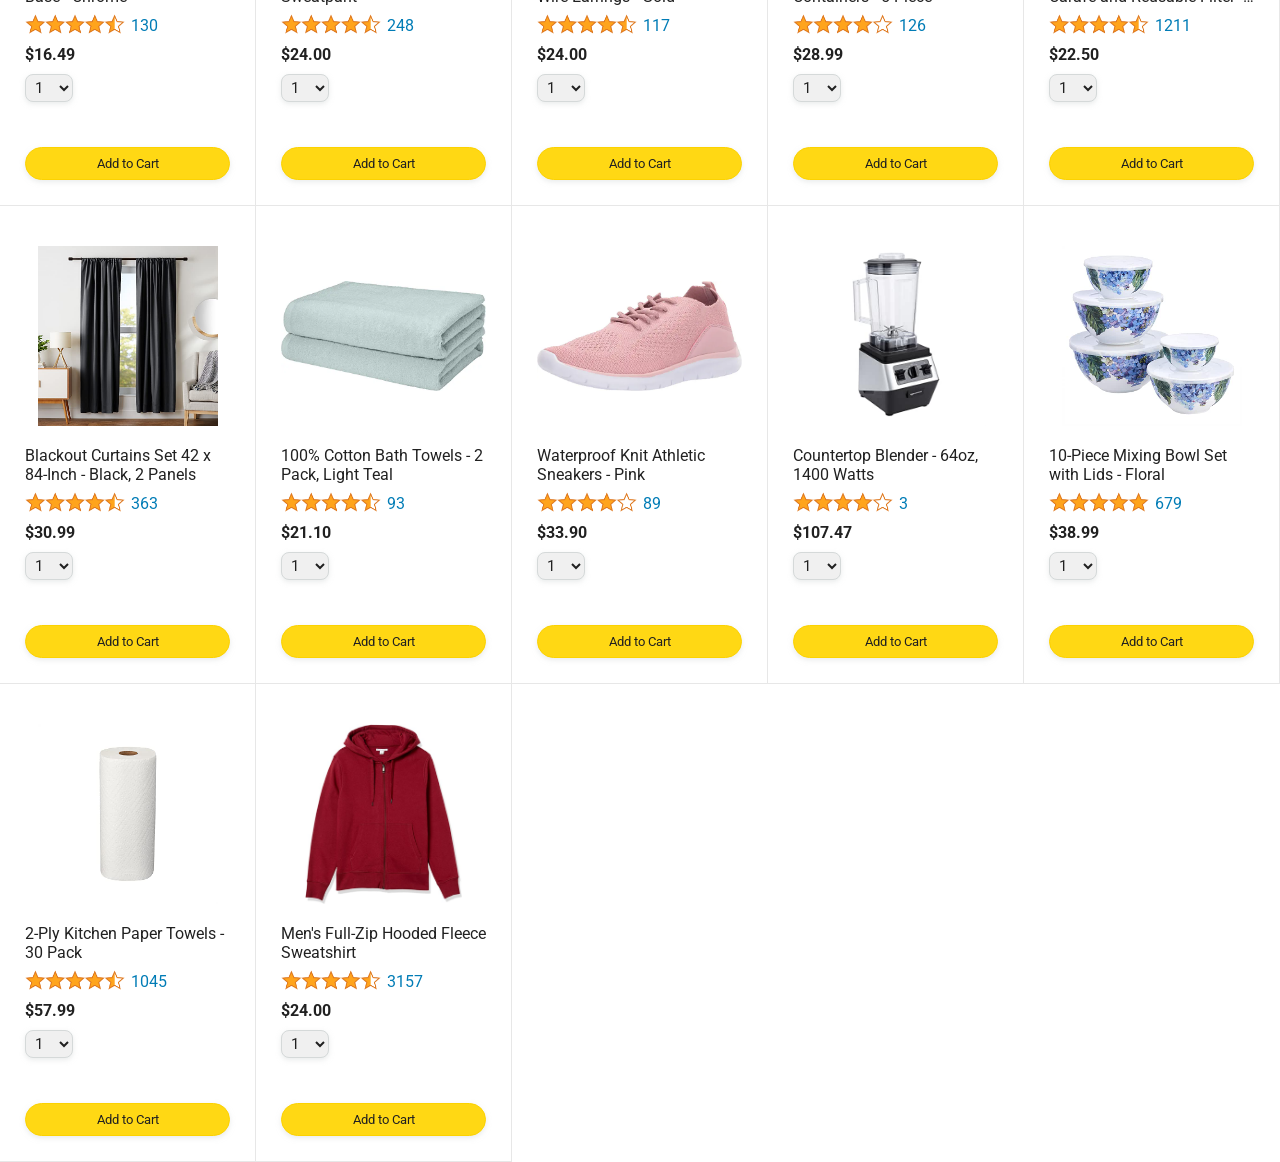
==== commit a8b144d7: "Fixing issue in logout button" ====
--- a/amazon.html
+++ b/amazon.html
@@ -40,6 +40,9 @@
           <img class="search-icon" src="images/icons/search-icon.png" />
         </button>
       </div>
+      <div>
+        <button class="logout-btn js-btn-logout">LogOut</button>
+      </div>
 
       <div class="amazon-header-right-section">
         <a class="orders-link header-link" href="orders.html">
--- a/styles/pages/amazon.css
+++ b/styles/pages/amazon.css
@@ -0,0 +1,176 @@
+.main {
+  margin-top: 60px;
+}
+
+.products-grid {
+  display: grid;
+
+  /* - In CSS Grid, 1fr means a column will take up the
+       remaining space in the grid.
+     - If we write 1fr 1fr ... 1fr; 8 times, this will
+       divide the grid into 8 columns, each taking up an
+       equal amount of the space.
+     - repeat(8, 1fr); is a shortcut for repeating "1fr"
+       8 times (instead of typing out "1fr" 8 times).
+       repeat(...) is a special property that works with
+       display: grid; */
+  grid-template-columns: repeat(8, 1fr);
+}
+
+/* @media is used to create responsive design (making the
+   website look good on any screen size). This @media
+   means when the screen width is 2000px or less, we
+   will divide the grid into 7 columns instead of 8. */
+@media (max-width: 2000px) {
+  .products-grid {
+    grid-template-columns: repeat(7, 1fr);
+  }
+}
+
+/* This @media means when the screen width is 1600px or
+   less, we will divide the grid into 6 columns. */
+@media (max-width: 1600px) {
+  .products-grid {
+    grid-template-columns: repeat(6, 1fr);
+  }
+}
+
+@media (max-width: 1300px) {
+  .products-grid {
+    grid-template-columns: repeat(5, 1fr);
+  }
+}
+
+@media (max-width: 1000px) {
+  .products-grid {
+    grid-template-columns: repeat(4, 1fr);
+  }
+}
+
+@media (max-width: 800px) {
+  .products-grid {
+    grid-template-columns: repeat(3, 1fr);
+  }
+}
+
+@media (max-width: 575px) {
+  .products-grid {
+    grid-template-columns: repeat(2, 1fr);
+  }
+}
+
+@media (max-width: 450px) {
+  .products-grid {
+    grid-template-columns: 1fr;
+  }
+}
+
+.product-container {
+  padding-top: 40px;
+  padding-bottom: 25px;
+  padding-left: 25px;
+  padding-right: 25px;
+
+  border-right: 1px solid rgb(231, 231, 231);
+  border-bottom: 1px solid rgb(231, 231, 231);
+
+  display: flex;
+  flex-direction: column;
+}
+
+.product-image-container {
+  display: flex;
+  justify-content: center;
+  align-items: center;
+
+  height: 180px;
+  margin-bottom: 20px;
+}
+
+.product-image {
+  /* Images will overflow their container by default. To
+    prevent this, we set max-width and max-height to 100%
+    so they stay inside their container. */
+  max-width: 100%;
+  max-height: 100%;
+}
+
+.product-name {
+  height: 40px;
+  margin-bottom: 5px;
+}
+
+.product-rating-container {
+  display: flex;
+  align-items: center;
+  margin-bottom: 10px;
+}
+
+.product-rating-stars {
+  width: 100px;
+  margin-right: 6px;
+}
+
+.product-rating-count {
+  color: rgb(1, 124, 182);
+  cursor: pointer;
+  margin-top: 3px;
+}
+
+.product-price {
+  font-weight: 700;
+  margin-bottom: 10px;
+}
+
+.product-quantity-container {
+  margin-bottom: 17px;
+}
+
+.product-spacer {
+  flex: 1;
+}
+
+.added-to-cart {
+  color: rgb(6, 125, 98);
+  font-size: 16px;
+
+  display: flex;
+  align-items: center;
+  margin-bottom: 8px;
+
+  /* At first, the "Added to cart" message will
+     be invisible. Use JavaScript to change the
+     opacity and make it visible. */
+  opacity: 0;
+}
+
+.added-to-cart img {
+  height: 20px;
+  margin-right: 5px;
+}
+
+.add-to-cart-button {
+  width: 100%;
+  padding: 8px;
+  border-radius: 50px;
+}
+.added-to-cart-visible {
+  opacity: 1;
+}
+.no-products{
+  display: flex;
+  justify-content: center;
+  align-items: center;
+  height: 90vh;
+  font-size: 35px;
+  font-weight: bold;
+  padding-left: 700px;
+}
+.logout-btn{
+  padding: 12px;
+  color: white;
+  font-weight: bold;
+  background-color: #131921;
+  border: none;
+  font-size: 18px;
+}
